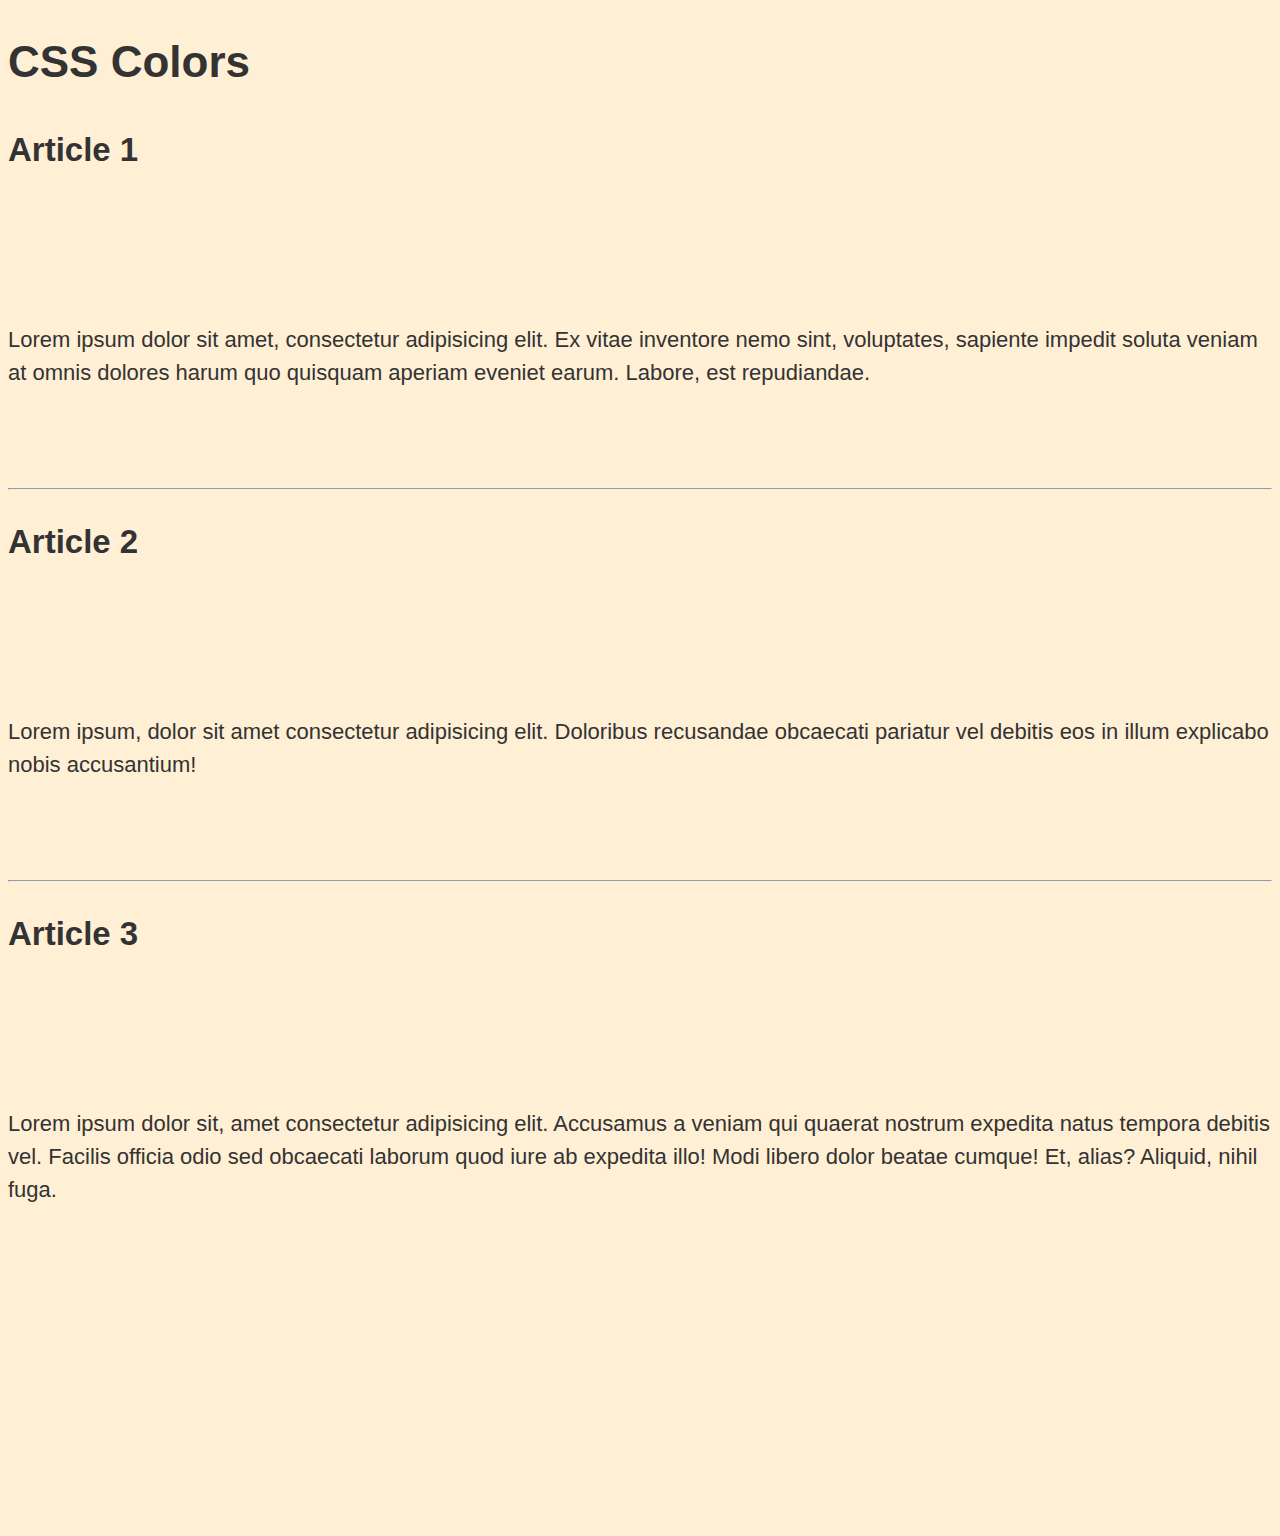
==== colors.html @ 8a32e05c "pages added" ====
<!DOCTYPE html>
<html lang="en">
  <head>
    <meta charset="UTF-8" />
    <meta http-equiv="X-UA-Compatible" content="IE=edge" />
    <meta name="viewport" content="width=device-width, initial-scale=1.0" />
    <title>Colors</title>
    <link rel="stylesheet" href="/css/colors.css">
  </head>
  <body>
    
    <!-- color -->

    <h1>CSS Colors</h1>

    <article>
      <h2>Article 1</h2>
      <br /><br />
      <br />
      <p>
        Lorem ipsum dolor sit amet, consectetur adipisicing elit. Ex vitae
        inventore nemo sint, voluptates, sapiente impedit soluta veniam at omnis
        dolores harum quo quisquam aperiam eveniet earum. Labore, est
        repudiandae.
      </p>
    </article>
    <br /><br />
    <hr />

    <article>
      <h2>Article 2</h2>
      <br /><br />
      <br />
      <p>
        Lorem ipsum, dolor sit amet consectetur adipisicing elit. Doloribus
        recusandae obcaecati pariatur vel debitis eos in illum explicabo nobis
        accusantium!
      </p>
      <br /><br />
      <hr />

      <article>
        <h2>Article 3</h2>
        <br /><br />
        <br />
        <p>
          Lorem ipsum dolor sit, amet consectetur adipisicing elit. Accusamus a
          veniam qui quaerat nostrum expedita natus tempora debitis vel. Facilis
          officia odio sed obcaecati laborum quod iure ab expedita illo! Modi
          libero dolor beatae cumque! Et, alias? Aliquid, nihil fuga.
        </p>


        <div style="height: 300px"></div>
  </body>
</html>
---- css/colors.css ----
/* colors : usefull website link ( https://coolors.co/ ) .
rgba(a stands for visibility)*/

body {
  font-size: 22px;
  font-family: Arial, Helvetica, sans-serif;
  line-height: 1.5;
  background-color: papayawhip;
  color: darkblue;
  color: rgb(219, 216, 116);
  color: #333;
}
/* gd */
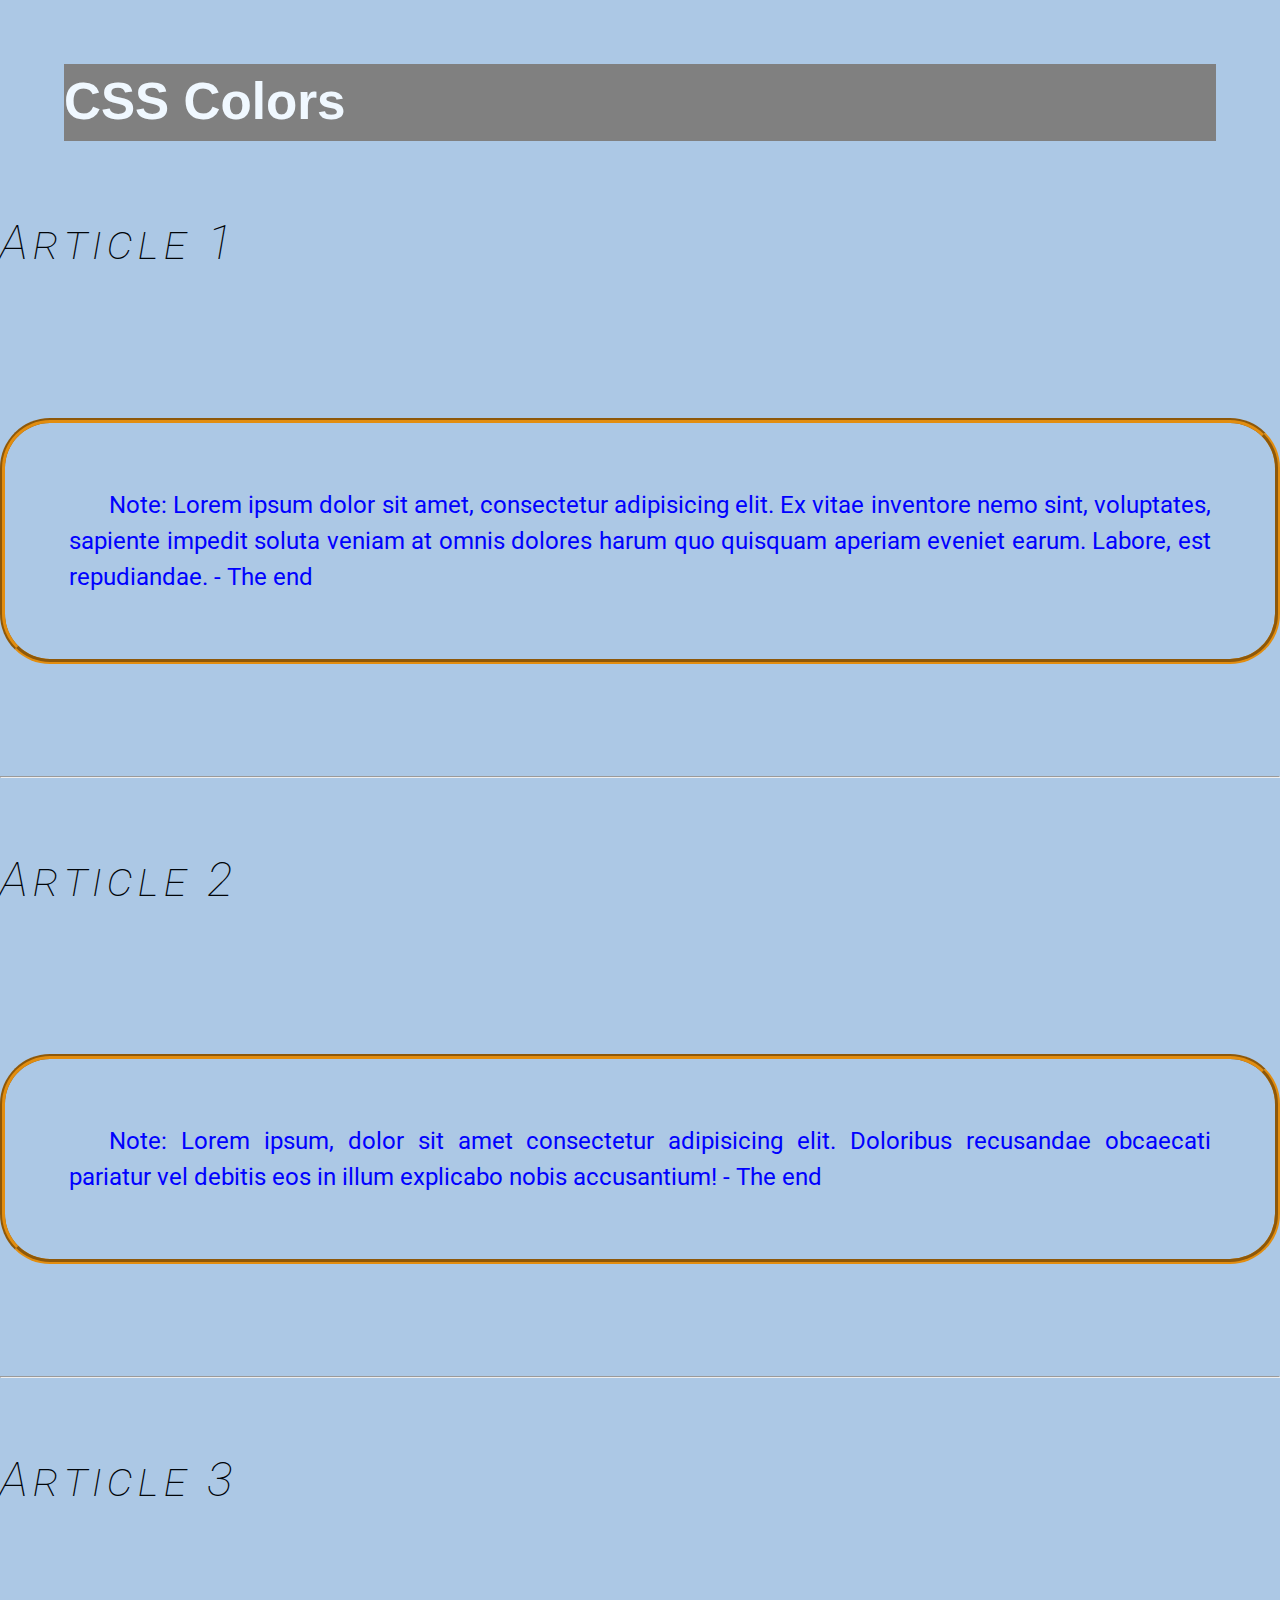
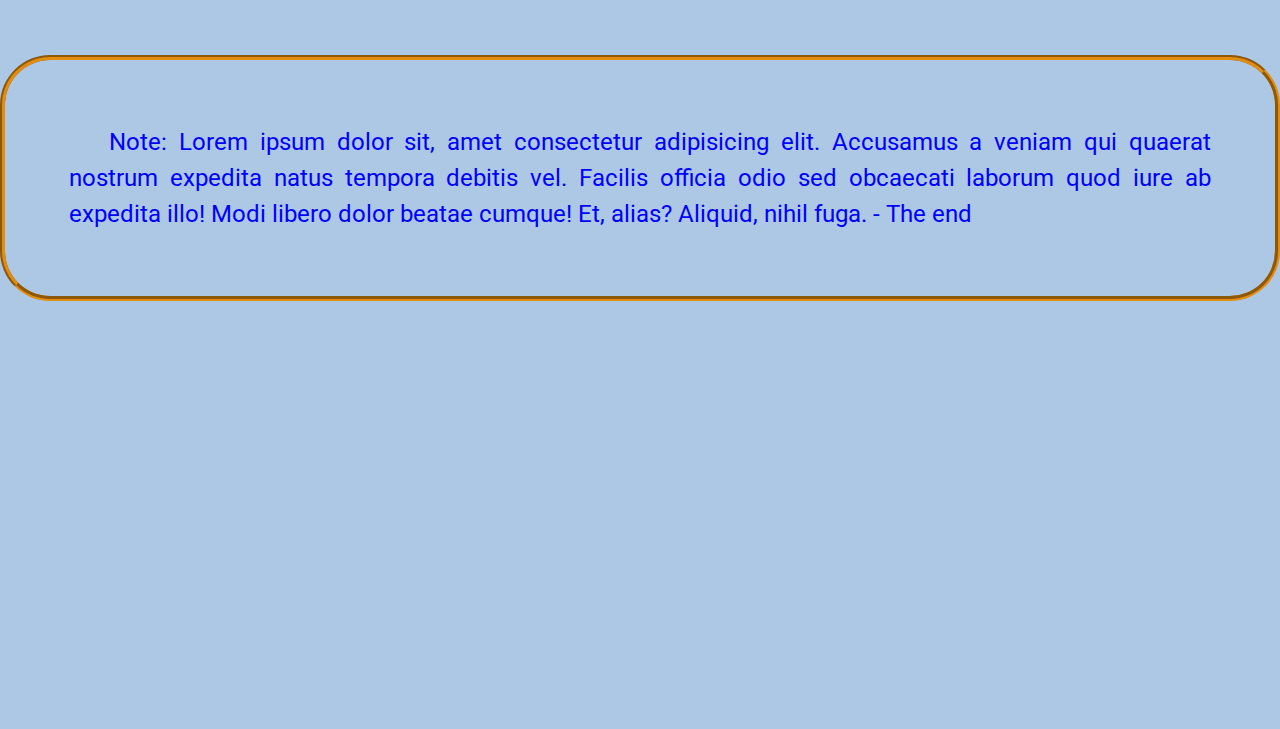
==== commit 6476aabc: "link" ====
--- a/colors.html
+++ b/colors.html
@@ -6,6 +6,10 @@
     <meta name="viewport" content="width=device-width, initial-scale=1.0" />
     <title>Colors</title>
     <link rel="stylesheet" href="/css/colors.css">
+    <link rel="stylesheet" href="css/selectors.css" />
+    <link rel="stylesheet" href="css/colors.css" />
+    <link rel="stylesheet" href="css/units&BoxModel.css" />
+    <link rel="stylesheet" href="css/typography&linkStyle&linkStyle.css" />
   </head>
   <body>
     
--- a/css/selectors.css
+++ b/css/selectors.css
@@ -0,0 +1,118 @@
+/* https://specificity.keegan.st/ */
+
+/* //There are three main ways to link CSS with HTML. 1. External CSS 2. Internal CSS 3.Inline CSS 
+ */
+
+/* when there are multiple declarations for the same CSS property applied to the same HTML element, the last declaration will be applied */
+
+/* css declarations work based on specificity
+(id>class/attribute/pseudo class> Elements/Pseudo elements > universal selectors */
+
+/* CSS selectors */
+
+/* Element Selector:The element selector selects HTML elements based on the element name (or tag) for example p, h1, div, span, etc.It's the simplest type of selector and is used to apply styles to an entire group of elements with the same tag name.Element selectors can also be combined with pseudo-classes selector  to target specific states of an element */
+
+p {
+  color: blue;
+  font-size: 30px;
+}
+
+h1 {
+  color: aliceblue;
+  background-color: gray;
+}
+
+h1:hover {
+  color: aqua;
+}
+
+h3 {
+  color: rgb(32, 207, 207);
+}
+
+/* Id Selector: In CSS, an ID selector is a type of selector that targets a specific HTML element based on its unique ID attribute. An ID selector is used to apply styles to a single element on a page, rather than a group of elements like an element selector.In general, it's recommended to use class selectors instead of ID selectors when possible, as classes can be applied to multiple elements on a page, making the styles more flexible and reusable.*/
+
+#id {
+  background-color: rgb(185, 209, 161);
+}
+
+/* class selector : a class selector is a type of selector that targets HTML elements based on the value of their class attribute. Class selectors are used to apply styles to groups of elements that share the same class name.  using classes instead of IDs, you can create more reusable and maintainable styles that can be applied to multiple elements on a page or website.*/
+
+.menu {
+  list-style: none;
+  margin: 20px;
+  padding: 20px;
+}
+
+.menu li {
+  display: inline-block;
+}
+
+.menu a {
+  padding: 10px;
+  text-decoration: none;
+  color: #333;
+  display: block;
+}
+
+.menu:hover {
+  background-color: #cbbebe;
+}
+
+/* universal selector : In CSS, the universal selector is a type of selector that targets all elements on a page. The syntax for the universal selector is simply an asterisk *, like this. 
+box-sizing: border-box means   specified width and height of an element includes the content, padding, and border.Using border-box can make it easier to create responsive layouts */
+
+* {
+  font-family: Arial, sans-serif;
+  margin: 0;
+  padding: 0;
+  box-sizing: border-box;
+}
+
+/* group selector : In CSS, the group selector allows you to select multiple elements and apply a common style to all of them at once. This can be useful for simplifying your code and making it easier to manage styles for related elements.  */
+
+.sakib,
+.rakib,
+#f,
+.jahidul {
+  color: rgb(194, 194, 25);
+  font-size: 20px;
+}
+
+/* Attribute Selector: Attribute selectors are a type of CSS selector that allow you to target HTML elements based on their attributes and attribute values. */
+
+a[href] {
+  color: rgb(236, 236, 240);
+}
+
+/* Pseudo-Class Selector */
+
+a:hover {
+  color: red;
+}
+
+button:active {
+  background-color: blue;
+}
+
+li:first-child {
+  font-weight: bold;
+}
+
+li:last-child {
+  color: red;
+}
+
+li:nth-child(2) {
+  background-color: gray;
+}
+
+/* Pseudo-elements  selectors : Pseudo-elements are a special type of selectors in CSS that allows you to select and style a specific part of an element.  */
+p::after {
+  content: " - The end";
+}
+
+p::before {
+  content: "Note:";
+}
+/* gd */
--- a/css/units&BoxModel.css
+++ b/css/units&BoxModel.css
@@ -0,0 +1,197 @@
+/* box-sizing: border-box; is a CSS property that affects the way the browser calculates the size of an element. By default, the size of an element is calculated based on its content, padding, and border, with the width and height properties referring only to the content area of the element.
+
+However, when box-sizing is set to border-box, the size of the element is calculated based on its content, padding, and border together. This means that the width and height properties include the padding and border of the element, as well as the content.
+
+This can be useful in situations where you need to specify a fixed size for an element that includes its padding and border, without having to adjust the size of the element manually to account for those values.
+
+For example, suppose you have a div element with a width of 200 pixels and a padding of 10 pixels on each side, as well as a border of 2 pixels. If box-sizing is set to content-box, the total width of the element would be 200 + 10 + 10 + 2 + 2 = 224 pixels. However, if box-sizing is set to border-box, the total width of the element would be 200 pixels, and the padding and border would be included in that value. */
+
+* {
+  margin: 0px;
+  padding: 0px;
+  box-sizing: border-box;
+}
+/* In CSS, absolute and relative units are used to define the size and position of elements on a web page. 
+
+Relative units : Relative units, such as em, rem, and percentage, are defined relative to another value, usually the font-size of the parent element. They allow for responsive designs that adapt to changes in screen size and font-size.
+
+The most commonly used relative units in CSS are:
+
+
+/* em: This unit is relative to the font-size of the parent element. It is often used to set font sizes, margins, and padding.
+
+em units are relative to the font-size of the parent element(nearest ancestor element), while rem units are relative to the font-size of the root element( which is typically the <html> element.) 
+
+Example : Given example represents the value will cascade .
+
+Font-size: 1.2em = 21.6px
+Font-size: 1.2em = 25.92px
+Font-size: 1.2em = 31.104px
+
+
+
+rem: This unit is relative to the font-size of the root element (usually the <html> tag). It is similar to em, but does not depend on the font size of the parent element. Rem is often used to set the size of containers, padding, and margins.
+
+
+
+rem values: The value is relative to the root element's font-size, which is the <html> element.(16px)
+As a result, the value will not vary depending on the depth of the element in the HTML hierarchy, and will reamin context independent.
+
+
+/* In the example given, the CSS code sets the font size of all <p> elements to be 1.5 times the size of their parent element (the <body> element), which has a font-size of 16 pixels set in the first line.
+  
+  Since 1.5rem is equivalent to 24 pixels in this case (1.5 * 16), this line sets the font-size of all <p> elements to be 24 pixels.
+  
+  This means that any <p> element nested inside the <body> element will have a font-size of 24 pixels unless its font-size is explicitly set to a different value. */
+p {
+  font-size: 1.5rem;
+}
+
+/* vw/vh: These units are relative to the viewport size. 1vw is equal to 1% of the viewport width, and 1vh is equal to 1% of the viewport height. They are often used to set the size of elements that should be relative to the size of the viewport, such as full-width hero images or sections.
+
+%: The value is relative to the parent's font-size .  This unit is relative to the size of the parent element. It is often used to set the width, height, and margins of elements.
+
+These units are important to understand and use effectively in real-life projects to create responsive and flexible designs that can adapt to different screen sizes and devices. */
+
+/*  */
+/* vh & vw: In CSS, vh and vw are units that are used to specify sizes relative to the viewport size.
+
+vh: 1vh is equal to 1% of the viewport height. For example, if the viewport height is 600px, 1vh would be equal to 6 pixels.
+vw: 1vw is equal to 1% of the viewport width. For example, if the viewport width is 800px, 1vw would be equal to 8 pixels.
+These units are useful when you want to create a responsive design that scales proportionally to the size of the viewport. For example, if you want to create a full-screen background image, you could set the height and width of the image to 100vh and 100vw, respectively, which would make it take up the entire viewport. */
+
+/* Absolute length units:Absolute units, on the other hand, are defined as fixed values and are not dependent on other elements on the page. Two examples of absolute units in CSS are pixels (px) and points (pt). These units are useful when precise control of the layout and positioning of elements is required.
+
+Most of these units are more useful when used for print, rather than screen output. For example, we don't typically use cm (centimeters) on screen. The only value that you will commonly use is px (pixels). */
+
+body {
+  font-size: 16px;
+  color: #000408;
+  background-color: #acc8e5;
+}
+
+h1 {
+  font-size: 2em;
+  margin: 5%;
+}
+
+article {
+  margin: 5% 0%;
+}
+
+p {
+  margin: 5% 0%;
+  border: 5px solid rgb(226, 141, 15);
+  padding: 5%;
+  border-radius: 50px;
+  text-align: justify;
+  border-style: groove;
+}
+
+.circle {
+  height: 150px;
+  width: 25%;
+  background-color: darkslateblue;
+  color: aliceblue;
+  margin: 5%;
+  text-align: center;
+  display: flex;
+  justify-content: center;
+  align-items: center;
+}
+.flex {
+  display: flex;
+  justify-content: center;
+  align-items: center;
+}
+
+/* css box model:The CSS box model is a fundamental concept that defines how elements in HTML are structured and how they are laid out on a webpage. It defines the properties that define the space occupied by an element, including its content, padding, border, and margin. if an element has the background color it will be visible through its padding area. The margin area is always remain transparent, it is not affected by the element's background color, however, it causes the background color of the parent element to be seen through it.
+
+
+The box model consists of four elements: content, padding, border, and margin. These elements are all defined relative to the content area of an element.
+
+Content:
+The content is the main area of an element where the text, images, or other media are displayed. The size of the content is defined by the width and height properties. if we apply box-sizing: border-box; then the width and height properties include the padding and border of the element, as well as the content.
+
+Padding:
+Padding is the space between the content and the border. It can be defined using the padding-top, padding-right, padding-bottom, and padding-left properties. Padding is used to create space between the content and the border and to improve the readability and visual appeal of the element.if you set the background color for an element it will be visible through the padding area.if you set the width of a <div> element to 100% and also apply left right padding or border on it, the horizontal scrollbar will appear.to solve this we use box-sizing: border-box; Example:
+
+div {
+    width: 100%;
+    padding: 25px;
+} 
+
+div {
+    width: 100%;
+    padding: 25px;
+    box-sizing: border-box;
+}*/
+
+.padding {
+  width: 100%;
+  padding-left: 5%;
+  padding-right: 5%;
+  box-sizing: border-box;
+  border: none;
+  border-radius: none;
+}
+
+/*
+
+Border:
+The border is the line that surrounds the element's content and padding. It can be defined using the border-top, border-right, border-bottom, and border-left properties. Borders can be used to add visual interest to an element, and to create a separation between elements on a webpage.
+
+
+property(border-style) : property value(none, hidden, solid, dashed, dotted, double, inset, outset, groove, and ridge)
+
+property(border-width ) : property value(units)
+
+The border CSS property is a shorthand property for setting one or more of the individual border properties border-width, border-style and border-color in a single rule.
+
+
+
+Margin:
+
+Margins are the space between the border of an element and the border of the next element. They can be defined using the margin-top, margin-right, margin-bottom, and margin-left properties. Margins are used to create space between elements and to control the layout of the webpage.
+
+An element's margin is not affected by its background-color, it is always transparent. However, if the parent element has the background color it will be visible through its margin area.
+
+The auto value for the margin property tells the web browser to automatically calculate the margin. This is commonly used to center an element horizontally within a larger container.
+div {
+    width: 300px;
+    background: gray;
+    margin: 0 auto;
+}
+
+In CSS, the box model can be modified by changing the values of the properties related to each element. For example, the width property defines the width of the content area, while the padding property defines the size of the padding area around the content.
+
+The box model is an important concept in CSS because it allows designers to control the layout and spacing of elements on a webpage. By understanding the box model and how it works, designers can create more attractive and user-friendly webpages. */
+
+header {
+  display: flex;
+  justify-content: space-between;
+  align-items: center;
+  padding: 1rem;
+  background-color: #333;
+  color: #fff;
+}
+
+h1 {
+  font-size: 4vw;
+}
+
+nav ul {
+  display: flex;
+  list-style: none;
+  margin: 0;
+  padding: 0;
+}
+
+nav li {
+  margin-right: 1rem;
+}
+
+nav a {
+  color: #fff;
+  text-decoration: none;
+}
--- a/css/typography&linkStyle&linkStyle.css
+++ b/css/typography&linkStyle&linkStyle.css
@@ -0,0 +1,205 @@
+/* www.tutorialrepublic.com */
+
+@import url("https://fonts.googleapis.com/css2?family=Roboto:wght@400;700&display=swap");
+
+* {
+  padding: 0;
+  margin: 0;
+  box-sizing: border-box;
+}
+
+/* Typography : in CSS, typography refers to the art and technique of arranging type (or text) to make it more readable, legible, and visually appealing.
+
+1. color
+
+2. font-family( You may use google fonts )
+
+3. font-size(units)
+
+4. font-style(oblique,normal,italic)
+
+5. font-variant(small-caps, normal)
+
+6. font-weight(normal,bold,600.....)
+
+7. letter-spacing(normal, 2px,0.1em ......)
+
+8. line-height( 1.6 recomended)
+
+9. text-align(justify , center, left ,right)
+
+10. text-decoration(none, underline)
+
+11. text-indent(0px,40px , -2em   .......)
+
+12.text-overflow( ellipsis)
+
+13. text-transform(upercase,lowercase)
+
+14. word-spacing(normal,5px,2em)
+*/
+
+h2 {
+  font-family: "Roboto", sans-serif;
+  font-size: 3rem;
+  line-height: 1.6;
+  font-style: oblique;
+  font-variant: small-caps;
+  font-weight: lighter;
+  letter-spacing: 0.1em;
+}
+
+p {
+  /* the line-height value is often dependent on the font size.if the font size of a paragraph is set to 16 pixels, then each line within that paragraph will have a height of 24 pixels (16 x 1.5).  */
+  font-family: "Roboto", sans-serif;
+  font-size: 1.5rem;
+  line-height: 1.5;
+  text-align: justify;
+  text-decoration: none;
+  text-indent: 40px;
+}
+
+.div {
+  margin: 5%;
+  border: 5px solid black;
+  padding: 5%;
+}
+
+.p {
+  padding: 3%;
+}
+
+/* Link Style : A link has four different states — link, visited, active and hover. These four states of a link can be styled differently through using the following anchor pseudo-class selectors.
+
+a:link — define styles for normal or unvisited links.
+a:visited — define styles for links that the user has already visited.
+a:hover — define styles for a link when the user place the mouse pointer over it.
+a:active — define styles for links when they are being clicked.*/
+
+a {
+  display: block;
+  margin: 5%;
+}
+
+/* unvisited link */
+a:link {
+  color: #1ebba3;
+}
+
+/* visited link */
+a:visited {
+  color: #ff00f4;
+}
+
+/* mouse over link */
+a:hover {
+  color: #a766ff;
+}
+
+/* active link */
+a:active {
+  color: #ff9800;
+}
+
+a:focus {
+  color: rgb(4, 170, 241);
+}
+
+/*  create a link like a button */
+a:link,
+a:visited {
+  color: white;
+  background-color: #1ebba3;
+  display: inline-block;
+  padding: 10px 20px;
+  border: 2px solid #099983;
+  text-decoration: none;
+  text-align: center;
+  font: 14px Arial, sans-serif;
+}
+
+a:hover,
+a:active {
+  background-color: #9c6ae1;
+  border-color: #7443b6;
+}
+
+/* list Style : 
+1. Changing the Marker Type of Lists
+
+  By default, items in an ordered list are numbered with Arabic numerals (1, 2, 3, 5, and so on), whereas in an unordered list, items are marked with round bullets (•).
+
+  But, you can change this default list marker type to any other type such as roman numerals, latin letters, circle, square, and so on using the   property.
+  
+    list-style-type:(square,upper-roman);
+
+
+2. Changing the Position of List Markers
+  by default outside 
+
+    list-style-position:(inside,outside );
+
+3. Using Images as List Markers
+
+  ometimes, the list-style-image property may not produce the expected output. Alternatively, you can use the following solution for better control over the positioning of image markers.
+
+4. Setting All List Properties At Once
+  The list-style property is a shorthand property for defining all the three properties list-style-type, list-style-image, and list-style-position of a list in one place.
+    
+    ul {
+    list-style: square inside url("images/bullet.png");
+    }
+
+5. Creating Navigation Menus Using Lists
+
+The following style rule sets all the list properties in a single declaration.
+
+
+    list-style-image: url("images/bullet.png");
+*/
+
+header {
+  background-color: black;
+}
+.flex {
+  display: flex;
+  flex-direction: row;
+  justify-content: space-between;
+}
+
+.nav {
+  margin: 0% 5%;
+}
+
+.ul {
+  display: flex;
+  flex-direction: row;
+}
+
+.li {
+  margin: 10px;
+  list-style: none;
+  font-size: 1.5rem;
+  line-height: 1.6;
+  padding: 5px;
+  color: cornflowerblue;
+}
+
+header h2 {
+  color: rgb(234, 82, 112);
+}
+
+.olStyle {
+  margin: 5%;
+  font-size: 1.5rem;
+  line-height: 1.6;
+  list-style-position: inside;
+}
+
+.ulStyle {
+  margin: 5%;
+  font-size: 1.5rem;
+  line-height: 1.6;
+
+  list-style: square outside url("images/bullet.png");
+}
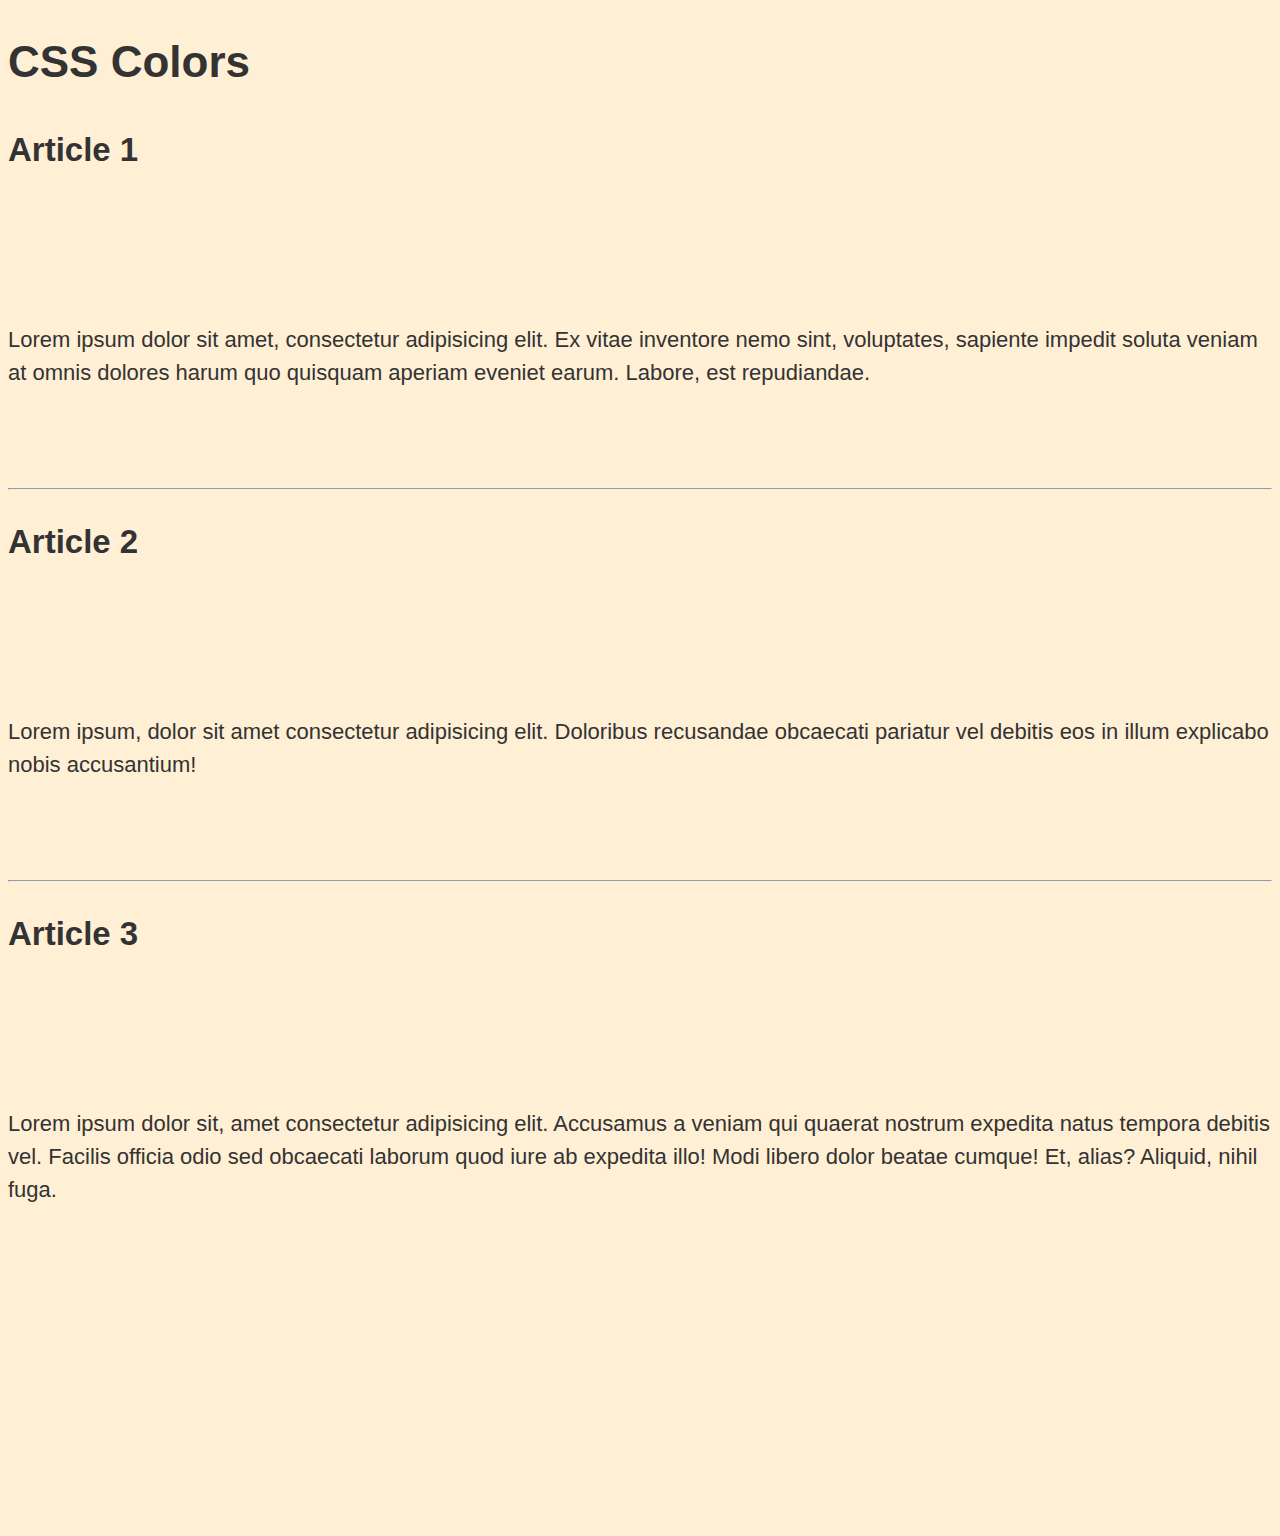
==== commit c98bb9a9: "link" ====
--- a/colors.html
+++ b/colors.html
@@ -6,10 +6,7 @@
     <meta name="viewport" content="width=device-width, initial-scale=1.0" />
     <title>Colors</title>
     <link rel="stylesheet" href="/css/colors.css">
-    <link rel="stylesheet" href="css/selectors.css" />
-    <link rel="stylesheet" href="css/colors.css" />
-    <link rel="stylesheet" href="css/units&BoxModel.css" />
-    <link rel="stylesheet" href="css/typography&linkStyle&linkStyle.css" />
+   
   </head>
   <body>
     
